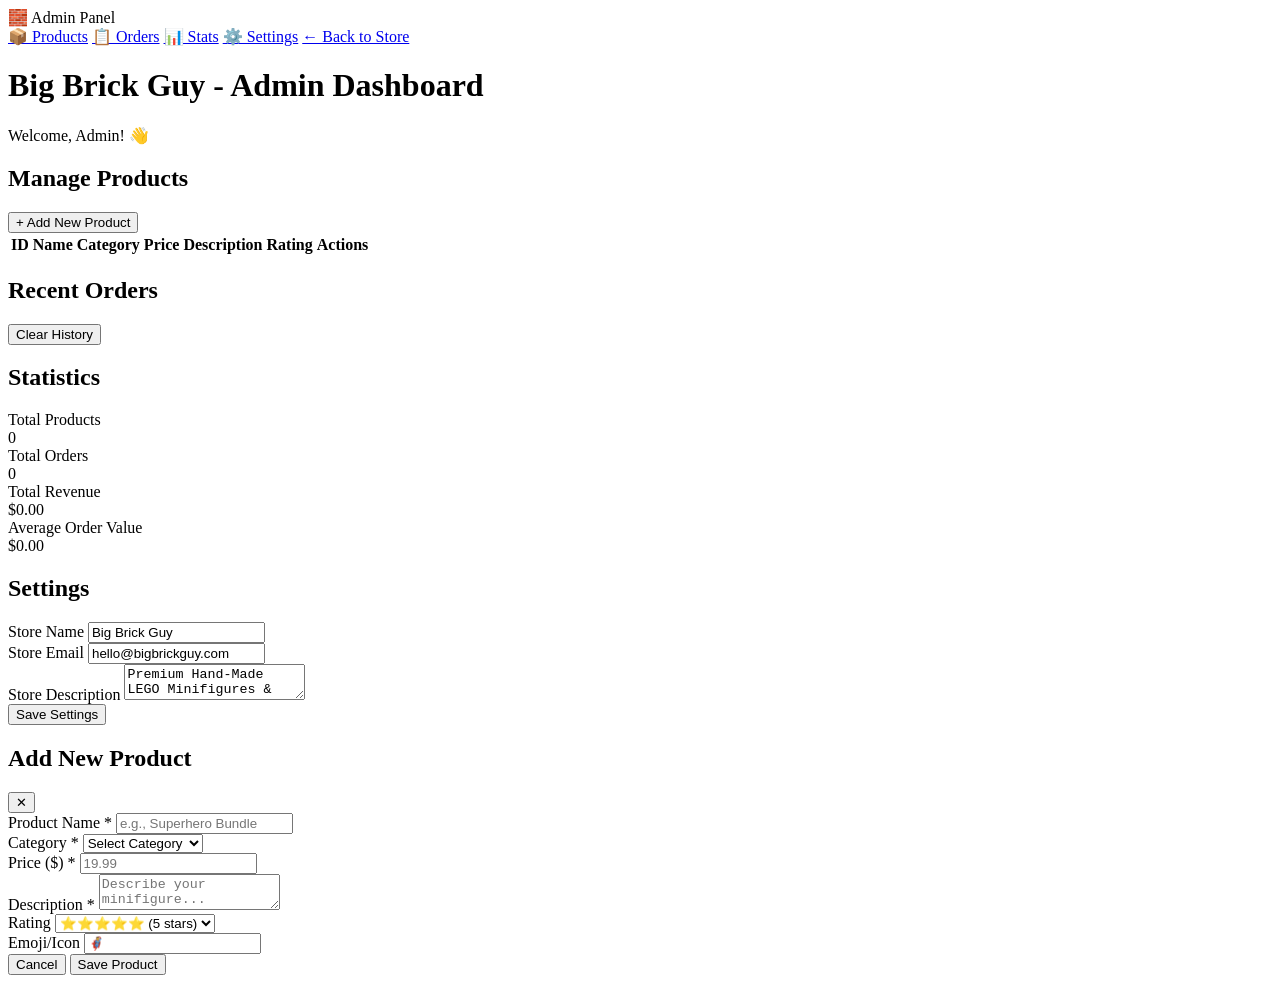
==== admin.html @ 273b556a "Create admin panel HTML" ====
<!DOCTYPE html>
<html lang="en">
<head>
    <meta charset="UTF-8">
    <meta name="viewport" content="width=device-width, initial-scale=1.0">
    <title>Admin Panel - Big Brick Guy</title>
    <link rel="stylesheet" href="admin-styles.css">
</head>
<body>
    <div class="admin-container">
        <!-- Sidebar -->
        <aside class="admin-sidebar">
            <div class="admin-logo">🧱 Admin Panel</div>
            <nav class="admin-nav">
                <a href="#" class="admin-nav-link active" onclick="switchTab('products')">📦 Products</a>
                <a href="#" class="admin-nav-link" onclick="switchTab('orders')">📋 Orders</a>
                <a href="#" class="admin-nav-link" onclick="switchTab('stats')">📊 Stats</a>
                <a href="#" class="admin-nav-link" onclick="switchTab('settings')">⚙️ Settings</a>
                <a href="index.html" class="admin-nav-link back-link">← Back to Store</a>
            </nav>
        </aside>

        <!-- Main Content -->
        <main class="admin-main">
            <!-- Header -->
            <header class="admin-header">
                <h1>Big Brick Guy - Admin Dashboard</h1>
                <div class="admin-user">Welcome, Admin! 👋</div>
            </header>

            <!-- Products Tab -->
            <section id="products-tab" class="admin-tab active">
                <div class="tab-header">
                    <h2>Manage Products</h2>
                    <button class="btn btn-primary" onclick="openAddProductModal()">+ Add New Product</button>
                </div>

                <div class="products-table-container">
                    <table class="products-table">
                        <thead>
                            <tr>
                                <th>ID</th>
                                <th>Name</th>
                                <th>Category</th>
                                <th>Price</th>
                                <th>Description</th>
                                <th>Rating</th>
                                <th>Actions</th>
                            </tr>
                        </thead>
                        <tbody id="products-tbody">
                            <!-- Products will be loaded here -->
                        </tbody>
                    </table>
                </div>
            </section>

            <!-- Orders Tab -->
            <section id="orders-tab" class="admin-tab">
                <div class="tab-header">
                    <h2>Recent Orders</h2>
                    <button class="btn btn-secondary" onclick="clearOrders()">Clear History</button>
                </div>

                <div class="orders-container" id="orders-container">
                    <!-- Orders will be loaded here -->
                </div>
            </section>

            <!-- Stats Tab -->
            <section id="stats-tab" class="admin-tab">
                <div class="tab-header">
                    <h2>Statistics</h2>
                </div>

                <div class="stats-grid">
                    <div class="stat-card">
                        <div class="stat-title">Total Products</div>
                        <div class="stat-value" id="stat-products">0</div>
                    </div>
                    <div class="stat-card">
                        <div class="stat-title">Total Orders</div>
                        <div class="stat-value" id="stat-orders">0</div>
                    </div>
                    <div class="stat-card">
                        <div class="stat-title">Total Revenue</div>
                        <div class="stat-value" id="stat-revenue">$0.00</div>
                    </div>
                    <div class="stat-card">
                        <div class="stat-title">Average Order Value</div>
                        <div class="stat-value" id="stat-average">$0.00</div>
                    </div>
                </div>
            </section>

            <!-- Settings Tab -->
            <section id="settings-tab" class="admin-tab">
                <div class="tab-header">
                    <h2>Settings</h2>
                </div>

                <div class="settings-form">
                    <div class="form-group">
                        <label>Store Name</label>
                        <input type="text" id="store-name" placeholder="Big Brick Guy" value="Big Brick Guy">
                    </div>
                    <div class="form-group">
                        <label>Store Email</label>
                        <input type="email" id="store-email" placeholder="hello@bigbrickguy.com" value="hello@bigbrickguy.com">
                    </div>
                    <div class="form-group">
                        <label>Store Description</label>
                        <textarea id="store-description" placeholder="Premium Hand-Made LEGO Minifigures & Custom Designs">Premium Hand-Made LEGO Minifigures & Custom Designs</textarea>
                    </div>
                    <button class="btn btn-primary" onclick="saveSettings()">Save Settings</button>
                </div>
            </section>
        </main>
    </div>

    <!-- Add/Edit Product Modal -->
    <div id="product-modal" class="modal">
        <div class="modal-content">
            <div class="modal-header">
                <h2 id="modal-title">Add New Product</h2>
                <button class="close-btn" onclick="closeProductModal()">✕</button>
            </div>

            <form id="product-form" class="product-form">
                <input type="hidden" id="product-id">

                <div class="form-group">
                    <label>Product Name *</label>
                    <input type="text" id="product-name" required placeholder="e.g., Superhero Bundle">
                </div>

                <div class="form-row">
                    <div class="form-group">
                        <label>Category *</label>
                        <select id="product-category" required>
                            <option value="">Select Category</option>
                            <option value="superhero">Superhero</option>
                            <option value="fantasy">Fantasy</option>
                            <option value="custom">Custom Designs</option>
                            <option value="other">Other</option>
                        </select>
                    </div>

                    <div class="form-group">
                        <label>Price ($) *</label>
                        <input type="number" id="product-price" required placeholder="19.99" step="0.01" min="0">
                    </div>
                </div>

                <div class="form-group">
                    <label>Description *</label>
                    <textarea id="product-description" required placeholder="Describe your minifigure..."></textarea>
                </div>

                <div class="form-row">
                    <div class="form-group">
                        <label>Rating</label>
                        <select id="product-rating">
                            <option value="⭐⭐⭐⭐⭐">⭐⭐⭐⭐⭐ (5 stars)</option>
                            <option value="⭐⭐⭐⭐">⭐⭐⭐⭐ (4 stars)</option>
                            <option value="⭐⭐⭐">⭐⭐⭐ (3 stars)</option>
                            <option value="⭐⭐">⭐⭐ (2 stars)</option>
                            <option value="⭐">⭐ (1 star)</option>
                        </select>
                    </div>

                    <div class="form-group">
                        <label>Emoji/Icon</label>
                        <input type="text" id="product-emoji" placeholder="🦸" maxlength="2">
                    </div>
                </div>

                <div class="form-actions">
                    <button type="button" class="btn btn-secondary" onclick="closeProductModal()">Cancel</button>
                    <button type="submit" class="btn btn-primary">Save Product</button>
                </div>
            </form>
        </div>
    </div>

    <script src="admin.js"></script>
</body>
</html>
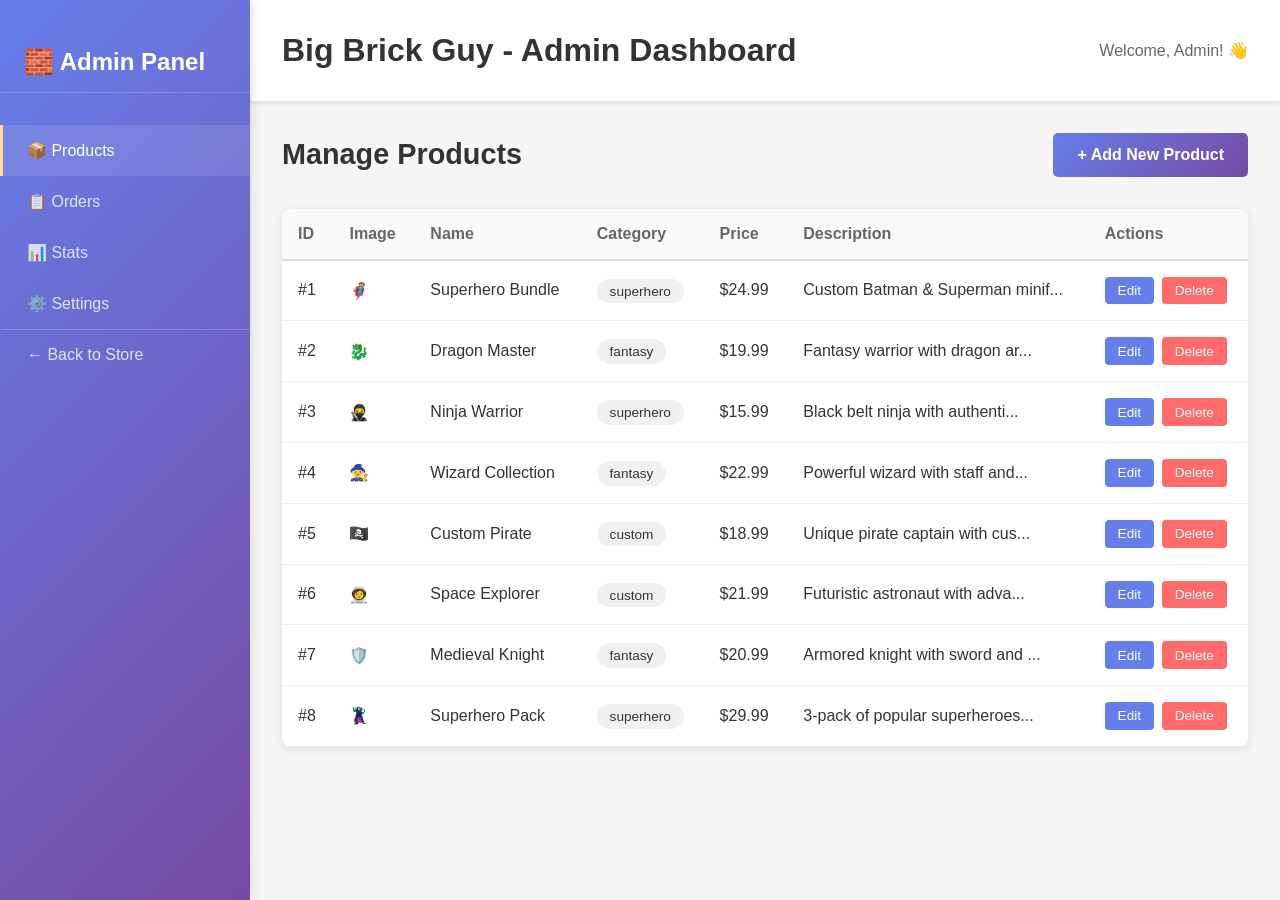
==== commit 75310459: "Update admin HTML with image upload form" ====
--- a/admin.html
+++ b/admin.html
@@ -40,11 +40,11 @@
                         <thead>
                             <tr>
                                 <th>ID</th>
+                                <th>Image</th>
                                 <th>Name</th>
                                 <th>Category</th>
                                 <th>Price</th>
                                 <th>Description</th>
-                                <th>Rating</th>
                                 <th>Actions</th>
                             </tr>
                         </thead>
@@ -106,7 +106,7 @@
                     </div>
                     <div class="form-group">
                         <label>Store Email</label>
-                        <input type="email" id="store-email" placeholder="hello@bigbrickguy.com" value="hello@bigbrickguy.com">
+                        <input type="email" id="store-email" placeholder="justinmarinco9@gmail.com" value="justinmarinco9@gmail.com">
                     </div>
                     <div class="form-group">
                         <label>Store Description</label>
@@ -157,22 +157,17 @@
                     <textarea id="product-description" required placeholder="Describe your minifigure..."></textarea>
                 </div>
 
-                <div class="form-row">
-                    <div class="form-group">
-                        <label>Rating</label>
-                        <select id="product-rating">
-                            <option value="⭐⭐⭐⭐⭐">⭐⭐⭐⭐⭐ (5 stars)</option>
-                            <option value="⭐⭐⭐⭐">⭐⭐⭐⭐ (4 stars)</option>
-                            <option value="⭐⭐⭐">⭐⭐⭐ (3 stars)</option>
-                            <option value="⭐⭐">⭐⭐ (2 stars)</option>
-                            <option value="⭐">⭐ (1 star)</option>
-                        </select>
+                <div class="form-group">
+                    <label>Product Image</label>
+                    <div class="image-upload-area" onclick="document.getElementById('product-image').click()">
+                        <input type="file" id="product-image" accept="image/*" onchange="previewImage(event)">
+                        <div id="image-preview" class="image-preview"></div>
                     </div>
+                </div>
 
-                    <div class="form-group">
-                        <label>Emoji/Icon</label>
-                        <input type="text" id="product-emoji" placeholder="🦸" maxlength="2">
-                    </div>
+                <div class="form-group">
+                    <label>Emoji/Icon (Optional)</label>
+                    <input type="text" id="product-emoji" placeholder="🦸" maxlength="2">
                 </div>
 
                 <div class="form-actions">
--- a/admin-styles.css
+++ b/admin-styles.css
@@ -0,0 +1,492 @@
+/* Admin Panel Styles */
+* {
+    margin: 0;
+    padding: 0;
+    box-sizing: border-box;
+}
+
+body {
+    font-family: 'Arial', sans-serif;
+    background-color: #f5f5f5;
+    color: #333;
+}
+
+.admin-container {
+    display: flex;
+    height: 100vh;
+}
+
+/* Sidebar */
+.admin-sidebar {
+    width: 250px;
+    background: linear-gradient(135deg, #667eea 0%, #764ba2 100%);
+    color: white;
+    padding: 2rem 0;
+    position: fixed;
+    height: 100vh;
+    overflow-y: auto;
+    box-shadow: 2px 0 10px rgba(0,0,0,0.1);
+}
+
+.admin-logo {
+    font-size: 1.5rem;
+    font-weight: bold;
+    padding: 1rem 1.5rem;
+    margin-bottom: 2rem;
+    border-bottom: 1px solid rgba(255,255,255,0.2);
+}
+
+.admin-nav {
+    display: flex;
+    flex-direction: column;
+}
+
+.admin-nav-link {
+    color: rgba(255,255,255,0.8);
+    text-decoration: none;
+    padding: 1rem 1.5rem;
+    transition: all 0.3s;
+    border-left: 3px solid transparent;
+    cursor: pointer;
+}
+
+.admin-nav-link:hover,
+.admin-nav-link.active {
+    background: rgba(255,255,255,0.1);
+    border-left-color: #ffd89b;
+    color: white;
+}
+
+.admin-nav-link.back-link {
+    margin-top: auto;
+    border-top: 1px solid rgba(255,255,255,0.2);
+}
+
+/* Main Content */
+.admin-main {
+    margin-left: 250px;
+    flex: 1;
+    display: flex;
+    flex-direction: column;
+    overflow-y: auto;
+}
+
+.admin-header {
+    background: white;
+    padding: 2rem;
+    box-shadow: 0 2px 5px rgba(0,0,0,0.1);
+    display: flex;
+    justify-content: space-between;
+    align-items: center;
+}
+
+.admin-header h1 {
+    font-size: 2rem;
+    color: #333;
+}
+
+.admin-user {
+    font-size: 1rem;
+    color: #666;
+}
+
+/* Tabs */
+.admin-tab {
+    display: none;
+    padding: 2rem;
+    flex: 1;
+    overflow-y: auto;
+}
+
+.admin-tab.active {
+    display: block;
+}
+
+.tab-header {
+    display: flex;
+    justify-content: space-between;
+    align-items: center;
+    margin-bottom: 2rem;
+}
+
+.tab-header h2 {
+    font-size: 1.8rem;
+    color: #333;
+}
+
+/* Products Table */
+.products-table-container {
+    background: white;
+    border-radius: 8px;
+    overflow: hidden;
+    box-shadow: 0 2px 8px rgba(0,0,0,0.1);
+    overflow-x: auto;
+}
+
+.products-table {
+    width: 100%;
+    border-collapse: collapse;
+}
+
+.products-table thead {
+    background: #f9f9f9;
+    border-bottom: 2px solid #ddd;
+}
+
+.products-table th {
+    padding: 1rem;
+    text-align: left;
+    font-weight: bold;
+    color: #666;
+}
+
+.products-table td {
+    padding: 1rem;
+    border-bottom: 1px solid #eee;
+}
+
+.products-table tbody tr:hover {
+    background: #f5f5f5;
+}
+
+.table-actions {
+    display: flex;
+    gap: 0.5rem;
+}
+
+.btn-small {
+    padding: 0.4rem 0.8rem;
+    border: none;
+    border-radius: 4px;
+    cursor: pointer;
+    font-size: 0.85rem;
+    transition: all 0.3s;
+}
+
+.btn-edit {
+    background: #667eea;
+    color: white;
+}
+
+.btn-edit:hover {
+    background: #5568d3;
+}
+
+.btn-delete {
+    background: #ff6b6b;
+    color: white;
+}
+
+.btn-delete:hover {
+    background: #ff5252;
+}
+
+/* Orders Container */
+.orders-container {
+    display: grid;
+    gap: 1.5rem;
+}
+
+.order-card {
+    background: white;
+    border-radius: 8px;
+    padding: 1.5rem;
+    box-shadow: 0 2px 8px rgba(0,0,0,0.1);
+    border-left: 4px solid #667eea;
+}
+
+.order-header {
+    display: flex;
+    justify-content: space-between;
+    margin-bottom: 1rem;
+    border-bottom: 1px solid #eee;
+    padding-bottom: 1rem;
+}
+
+.order-id {
+    font-weight: bold;
+    color: #667eea;
+}
+
+.order-date {
+    color: #999;
+    font-size: 0.9rem;
+}
+
+.order-items {
+    margin: 1rem 0;
+}
+
+.order-item {
+    display: flex;
+    justify-content: space-between;
+    padding: 0.5rem 0;
+    font-size: 0.95rem;
+}
+
+.order-total {
+    display: flex;
+    justify-content: space-between;
+    margin-top: 1rem;
+    padding-top: 1rem;
+    border-top: 1px solid #eee;
+    font-weight: bold;
+    font-size: 1.1rem;
+}
+
+.empty-message {
+    text-align: center;
+    padding: 2rem;
+    color: #999;
+}
+
+/* Stats Grid */
+.stats-grid {
+    display: grid;
+    grid-template-columns: repeat(auto-fit, minmax(250px, 1fr));
+    gap: 1.5rem;
+}
+
+.stat-card {
+    background: white;
+    border-radius: 8px;
+    padding: 2rem;
+    box-shadow: 0 2px 8px rgba(0,0,0,0.1);
+    text-align: center;
+    border-top: 4px solid #667eea;
+}
+
+.stat-card:nth-child(2) {
+    border-top-color: #764ba2;
+}
+
+.stat-card:nth-child(3) {
+    border-top-color: #f093fb;
+}
+
+.stat-card:nth-child(4) {
+    border-top-color: #4facfe;
+}
+
+.stat-title {
+    color: #999;
+    font-size: 0.9rem;
+    margin-bottom: 0.5rem;
+    font-weight: 600;
+}
+
+.stat-value {
+    font-size: 2rem;
+    font-weight: bold;
+    color: #667eea;
+}
+
+/* Settings Form */
+.settings-form {
+    background: white;
+    border-radius: 8px;
+    padding: 2rem;
+    box-shadow: 0 2px 8px rgba(0,0,0,0.1);
+    max-width: 600px;
+}
+
+.form-group {
+    margin-bottom: 1.5rem;
+}
+
+.form-group label {
+    display: block;
+    margin-bottom: 0.5rem;
+    font-weight: 600;
+    color: #333;
+}
+
+.form-group input,
+.form-group textarea,
+.form-group select {
+    width: 100%;
+    padding: 0.8rem;
+    border: 1px solid #ddd;
+    border-radius: 4px;
+    font-size: 1rem;
+    font-family: inherit;
+    transition: border-color 0.3s;
+}
+
+.form-group input:focus,
+.form-group textarea:focus,
+.form-group select:focus {
+    outline: none;
+    border-color: #667eea;
+    box-shadow: 0 0 0 3px rgba(102, 126, 234, 0.1);
+}
+
+.form-group textarea {
+    resize: vertical;
+    min-height: 120px;
+}
+
+.form-row {
+    display: grid;
+    grid-template-columns: 1fr 1fr;
+    gap: 1rem;
+}
+
+.form-actions {
+    display: flex;
+    gap: 1rem;
+    justify-content: flex-end;
+    margin-top: 2rem;
+}
+
+/* Buttons */
+.btn {
+    padding: 0.8rem 1.5rem;
+    border: none;
+    border-radius: 5px;
+    cursor: pointer;
+    font-size: 1rem;
+    transition: all 0.3s;
+    font-weight: 600;
+}
+
+.btn-primary {
+    background: linear-gradient(135deg, #667eea 0%, #764ba2 100%);
+    color: white;
+}
+
+.btn-primary:hover {
+    transform: translateY(-2px);
+    box-shadow: 0 5px 15px rgba(102, 126, 234, 0.4);
+}
+
+.btn-secondary {
+    background: #f0f0f0;
+    color: #333;
+}
+
+.btn-secondary:hover {
+    background: #e0e0e0;
+}
+
+/* Modal */
+.modal {
+    display: none;
+    position: fixed;
+    z-index: 3000;
+    left: 0;
+    top: 0;
+    width: 100%;
+    height: 100%;
+    background-color: rgba(0, 0, 0, 0.5);
+    align-items: center;
+    justify-content: center;
+    padding: 1rem;
+}
+
+.modal.active {
+    display: flex;
+}
+
+.modal-content {
+    background: white;
+    border-radius: 8px;
+    width: 100%;
+    max-width: 500px;
+    box-shadow: 0 5px 30px rgba(0,0,0,0.3);
+    max-height: 90vh;
+    overflow-y: auto;
+}
+
+.modal-header {
+    display: flex;
+    justify-content: space-between;
+    align-items: center;
+    padding: 1.5rem;
+    border-bottom: 1px solid #eee;
+}
+
+.modal-header h2 {
+    font-size: 1.5rem;
+    color: #333;
+}
+
+.close-btn {
+    background: none;
+    border: none;
+    font-size: 1.5rem;
+    cursor: pointer;
+    color: #999;
+}
+
+.close-btn:hover {
+    color: #333;
+}
+
+.product-form {
+    padding: 1.5rem;
+}
+
+/* Responsive */
+@media (max-width: 768px) {
+    .admin-container {
+        flex-direction: column;
+    }
+
+    .admin-sidebar {
+        width: 100%;
+        height: auto;
+        position: static;
+    }
+
+    .admin-main {
+        margin-left: 0;
+    }
+
+    .admin-nav {
+        flex-direction: row;
+        flex-wrap: wrap;
+    }
+
+    .admin-nav-link {
+        flex: 1;
+        min-width: 150px;
+    }
+
+    .form-row {
+        grid-template-columns: 1fr;
+    }
+
+    .products-table {
+        font-size: 0.9rem;
+    }
+
+    .products-table th,
+    .products-table td {
+        padding: 0.7rem;
+    }
+
+    .table-actions {
+        flex-direction: column;
+    }
+
+    .modal-content {
+        max-width: 90%;
+    }
+
+    .admin-header {
+        flex-direction: column;
+        align-items: flex-start;
+        gap: 1rem;
+    }
+
+    .tab-header {
+        flex-direction: column;
+        align-items: flex-start;
+        gap: 1rem;
+    }
+
+    .tab-header .btn {
+        width: 100%;
+    }
+}
